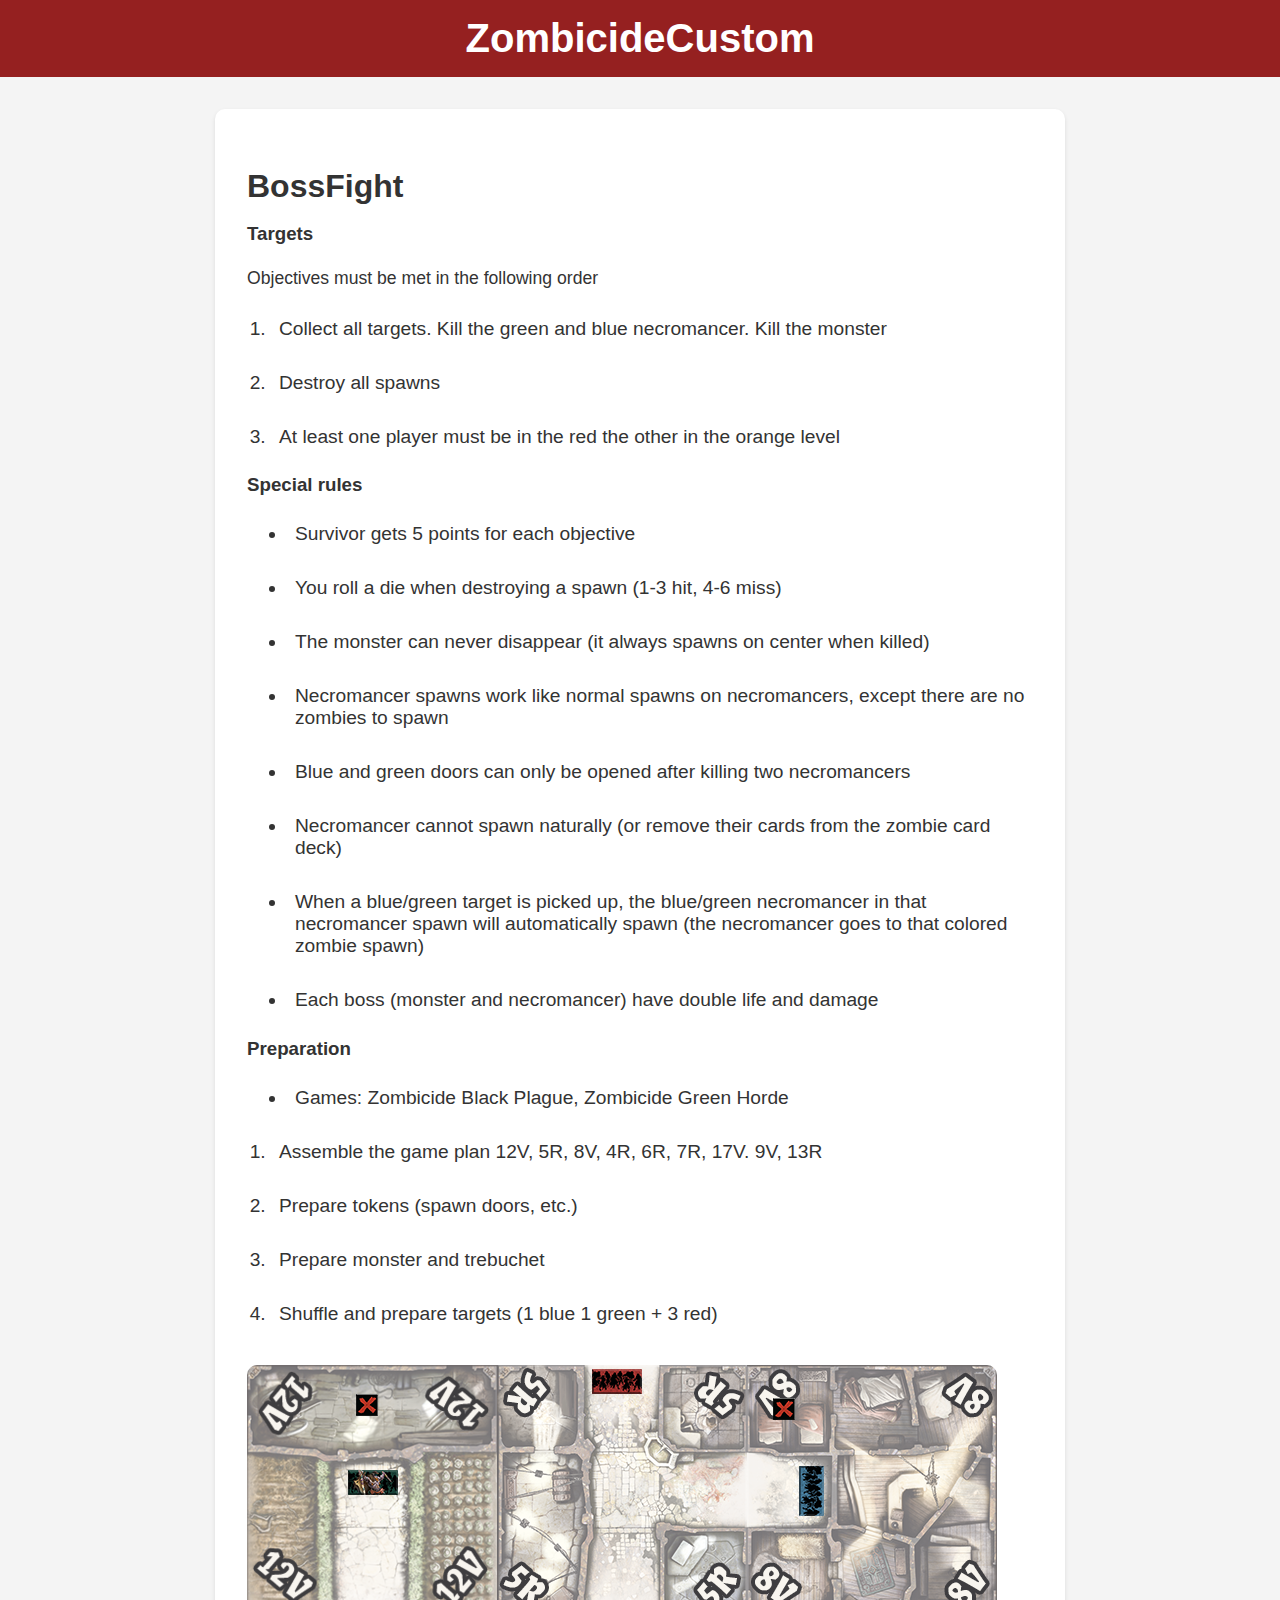
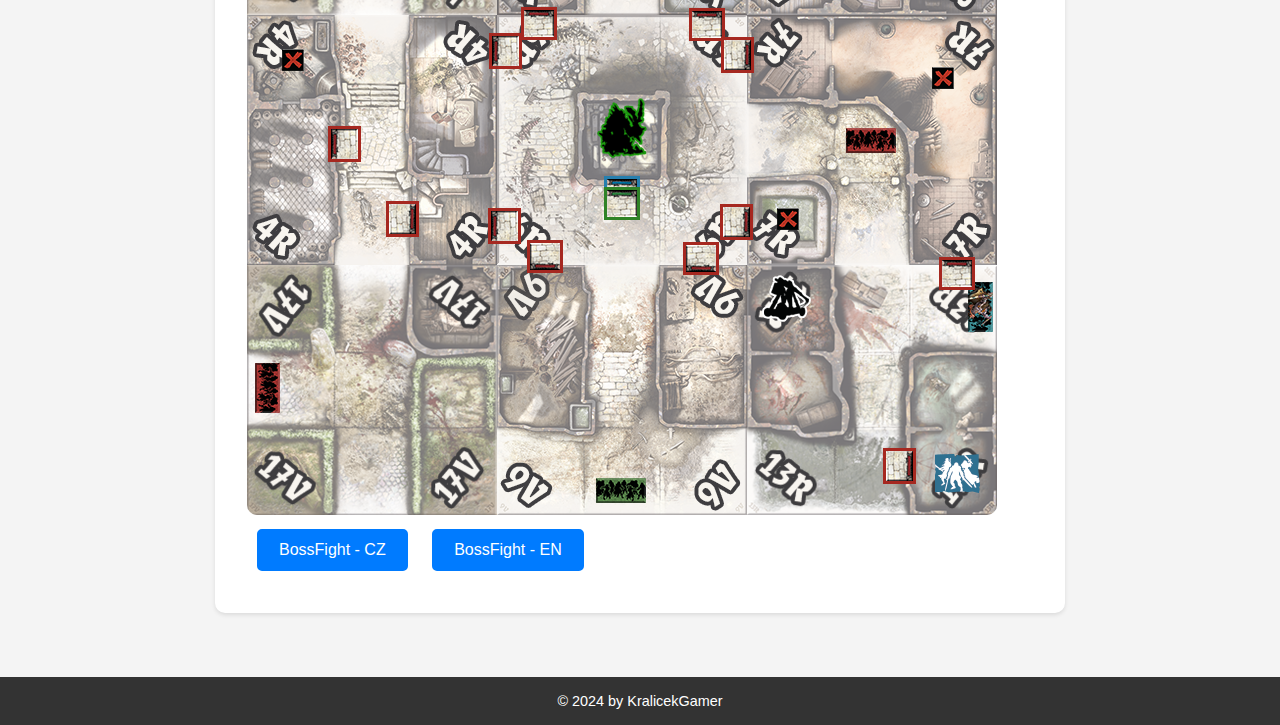
==== bossfight.html @ 4ea9c92c "v1.1" ====
<!DOCTYPE html>
<html lang="en">

<head>
    <meta charset="UTF-8">
    <meta name="viewport" content="width=device-width, initial-scale=1.0">
    <meta name="description" content="ZombicideCustom - BossFight map and challenge for the Zombicide board game. Engage in epic battles and test your strategies.">
    <meta name="keywords" content="Zombicide, board game, custom maps, challenges, BossFight, strategy">
    <meta name="author" content="KralicekGamer">
    <title>ZombicideCustom - BossFight</title>
    <link rel="stylesheet" href="./frontend/css/style.css">
    <link rel="icon" type="image/x-icon" href="./frontend/images/icon.png">
</head>

<body class="map-page">
    <div class="web">
        <div class="header" onclick="home()">
            <h1>ZombicideCustom</h1>
        </div>
        <div class="wrapper">
            <div class="wrapper-map">
                <h2>BossFight</h2>
                <h3>Targets</h3>
                <p>Objectives must be met in the following order</p>
                <ol>
                    <li>Collect all targets. Kill the green and blue necromancer. Kill the monster</li>
                    <li>Destroy all spawns</li>
                    <li>
                        At least one player must be in the red the other in the orange level
                    </li>
                </ol>

                <h3>Special rules</h3>
                <ul>
                    <li>Survivor gets 5 points for each objective</li>
                    <li>You roll a die when destroying a spawn (1-3 hit, 4-6 miss)</li>
                    <li>The monster can never disappear (it always spawns on center when killed)</li>
                    <li>Necromancer spawns work like normal spawns on necromancers, except there are no zombies to spawn
                    </li>
                    <li>Blue and green doors can only be opened after killing two necromancers</li>
                    <li>Necromancer cannot spawn naturally (or remove their cards from the zombie card deck)</li>
                    <li>When a blue/green target is picked up, the blue/green necromancer in that necromancer spawn will
                        automatically spawn (the necromancer goes to that colored zombie spawn)</li>
                    <li>Each boss (monster and necromancer) have double life and damage</li>
                </ul>

                <h3>Preparation</h3>
                <ul>
                    <li>Games: Zombicide Black Plague, Zombicide Green Horde</li>
                </ul>
                <ol>
                    <li>Assemble the game plan 12V, 5R, 8V, 4R, 6R, 7R, 17V. 9V, 13R</li>
                    <li>Prepare tokens (spawn doors, etc.)</li>
                    <li>Prepare monster and trebuchet</li>
                    <li>Shuffle and prepare targets (1 blue 1 green + 3 red)</li>
                </ol>
                <img src="./frontend/images/bossfight.png" alt="BossFight map">
                <a href="frontend/download/[CZ]BossFight.pdf" download>BossFight - CZ</a>
                <a href="frontend/download/[EN]BossFight.pdf" download>BossFight - EN</a>
            </div>
        </div>
        <div class="footer">
            <p>&copy; 2024 by KralicekGamer</p>
        </div>
    </div>
    <script>
        function home() {
            window.location.href = 'index.html';
        }
    </script>
</body>

</html>
---- frontend/css/style.css ----
body {
    font-family: 'Arial', sans-serif;
    margin: 0;
    padding: 0;
    background-color: #f4f4f4;
    color: #333;
}

.web {
    display: flex;
    flex-direction: column;
    min-height: 100vh;
}

.header {
    background-color: #a40909;
    color: white;
    padding: 1rem;
    text-align: center;
    cursor: pointer;
    transition: background-color 0.3s ease;
}

.header:hover {
    background-color: #952020;
}

.header h1 {
    margin: 0;
    font-size: 2.5rem;
}

.wrapper {
    flex: 1;
    padding: 2rem;
    width: 850px;
    margin: 0 auto;
}

.wrapper-about-us,
.wrapper-maps,
.wrapper-map,
.wrapper-socials,
.wrapper-book {
    background-color: white;
    padding: 2rem;
    border-radius: 10px;
    box-shadow: 0 2px 4px rgba(0, 0, 0, 0.1);
    margin-bottom: 2rem;
}

.wrapper-socials a {
    cursor: pointer;
    text-decoration: none;
    margin: 1rem 0;
    font-size: 1.2rem;
    padding: 0.5rem;
    border-radius: 5px;
    transition: background-color 0.3s ease;
}

.wrapper-socials a:hover {
    background-color: #f1f1f1;
}

.wrapper h2,
.wrapper-map h2,
.wrapper-socials h2 {
    font-size: 2rem;
    margin-bottom: 1rem;
}

.wrapper p,
.wrapper-map p {
    font-size: 1.1rem;
    line-height: 1.6;
}

.wrapper-maps ol,
.wrapper-map ol {
    padding-left: 1.5rem;
}

.wrapper-maps li,
.wrapper-map li {
    margin: 1rem 0;
    font-size: 1.2rem;
    padding: 0.5rem;
    border-radius: 5px;
    transition: background-color 0.3s ease;
}

.wrapper-maps li{
    cursor: pointer;
}

.home .wrapper-maps li:hover {
    background-color: #f1f1f1;
}

.wrapper-map img {
    max-width: 100%;
    height: auto;
    border-radius: 10px;
    margin-top: 1rem;
}

.footer {
    background-color: #333;
    color: white;
    text-align: center;
    padding: 1rem;
    font-size: 0.9rem;
}

.footer p {
    margin: 0;
}


@media (max-width: 768px) {
    .wrapper {
        padding: 1rem;
        width: auto;
    }

    .header h1 {
        font-size: 2rem;
    }

    .wrapper h2,
    .wrapper-map h2 {
        font-size: 1.5rem;
    }

    .wrapper p,
    .wrapper-map p {
        font-size: 1rem;
    }

    .wrapper-maps li,
    .wrapper-map li {
        font-size: 1rem;
    }

    .wrapper-about-us,
    .wrapper-maps,
    .wrapper-map {
        padding: 1rem;
    }
}


.wrapper-map a {
    display: inline-block;
    padding: 10px 20px;
    margin: 10px;
    text-decoration: none;
    color: #fff;
    background-color: #007bff;
    border: 2px solid #007bff;
    border-radius: 5px;
    transition: background-color 0.3s, border-color 0.3s;
}

.wrapper-map a:hover {
    background-color: #0056b3;
    border-color: #0056b3;
}
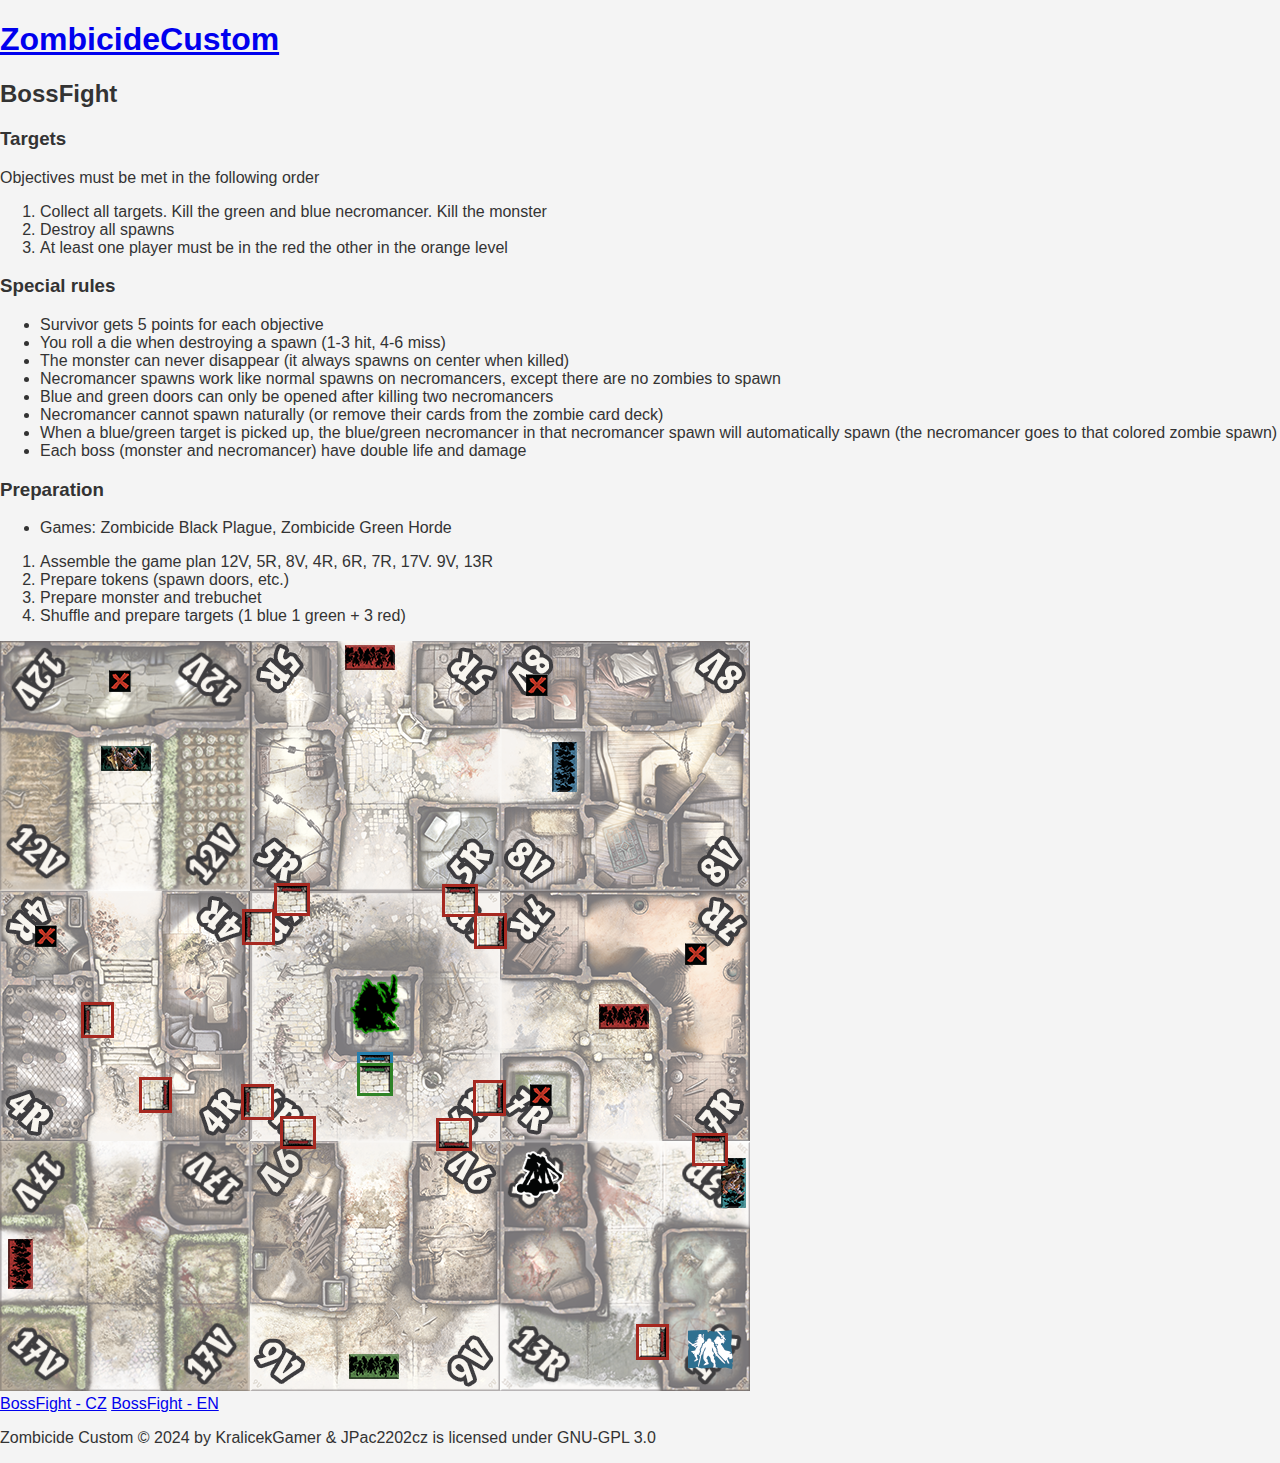
==== commit 63d2bde3: "v1.2" ====
--- a/bossfight.html
+++ b/bossfight.html
@@ -1,6 +1,5 @@
 <!DOCTYPE html>
 <html lang="en">
-
 <head>
     <meta charset="UTF-8">
     <meta name="viewport" content="width=device-width, initial-scale=1.0">
@@ -8,66 +7,55 @@
     <meta name="keywords" content="Zombicide, board game, custom maps, challenges, BossFight, strategy">
     <meta name="author" content="KralicekGamer">
     <title>ZombicideCustom - BossFight</title>
-    <link rel="stylesheet" href="./frontend/css/style.css">
     <link rel="icon" type="image/x-icon" href="./frontend/images/icon.png">
+    <link rel="stylesheet" href="./frontend/css/style.css">    
+    <link rel="preconnect" href="https://fonts.googleapis.com">
+<link rel="preconnect" href="https://fonts.gstatic.com" crossorigin>
+<link href="https://fonts.googleapis.com/css2?family=Dancing+Script:wght@400..700&family=Poppins:ital,wght@0,100;0,200;0,300;0,400;0,500;0,600;0,700;0,800;0,900;1,100;1,200;1,300;1,400;1,500;1,600;1,700;1,800;1,900&display=swap" rel="stylesheet">
 </head>
-
-<body class="map-page">
-    <div class="web">
-        <div class="header" onclick="home()">
-            <h1>ZombicideCustom</h1>
-        </div>
-        <div class="wrapper">
-            <div class="wrapper-map">
-                <h2>BossFight</h2>
-                <h3>Targets</h3>
-                <p>Objectives must be met in the following order</p>
-                <ol>
-                    <li>Collect all targets. Kill the green and blue necromancer. Kill the monster</li>
-                    <li>Destroy all spawns</li>
-                    <li>
-                        At least one player must be in the red the other in the orange level
-                    </li>
-                </ol>
-
-                <h3>Special rules</h3>
-                <ul>
-                    <li>Survivor gets 5 points for each objective</li>
-                    <li>You roll a die when destroying a spawn (1-3 hit, 4-6 miss)</li>
-                    <li>The monster can never disappear (it always spawns on center when killed)</li>
-                    <li>Necromancer spawns work like normal spawns on necromancers, except there are no zombies to spawn
-                    </li>
-                    <li>Blue and green doors can only be opened after killing two necromancers</li>
-                    <li>Necromancer cannot spawn naturally (or remove their cards from the zombie card deck)</li>
-                    <li>When a blue/green target is picked up, the blue/green necromancer in that necromancer spawn will
-                        automatically spawn (the necromancer goes to that colored zombie spawn)</li>
-                    <li>Each boss (monster and necromancer) have double life and damage</li>
-                </ul>
-
-                <h3>Preparation</h3>
-                <ul>
-                    <li>Games: Zombicide Black Plague, Zombicide Green Horde</li>
-                </ul>
-                <ol>
-                    <li>Assemble the game plan 12V, 5R, 8V, 4R, 6R, 7R, 17V. 9V, 13R</li>
-                    <li>Prepare tokens (spawn doors, etc.)</li>
-                    <li>Prepare monster and trebuchet</li>
-                    <li>Shuffle and prepare targets (1 blue 1 green + 3 red)</li>
-                </ol>
-                <img src="./frontend/images/bossfight.png" alt="BossFight map">
-                <a href="frontend/download/[CZ]BossFight.pdf" download>BossFight - CZ</a>
-                <a href="frontend/download/[EN]BossFight.pdf" download>BossFight - EN</a>
-            </div>
-        </div>
-        <div class="footer">
-            <p>&copy; 2024 by KralicekGamer</p>
-        </div>
-    </div>
-    <script>
-        function home() {
-            window.location.href = 'index.html';
-        }
-    </script>
+<body>
+    <header>
+        <h1><a href="./index.html">ZombicideCustom</a></h1>
+    </header>
+    <section>
+        <article>
+            <h2>BossFight</h2>
+            <h3>Targets</h3>
+            <p>Objectives must be met in the following order</p>
+            <ol>
+                <li>Collect all targets. Kill the green and blue necromancer. Kill the monster</li>
+                <li>Destroy all spawns</li>
+                <li>At least one player must be in the red the other in the orange level</li>
+            </ol>
+            <h3>Special rules</h3>
+            <ul>
+                <li>Survivor gets 5 points for each objective</li>
+                <li>You roll a die when destroying a spawn (1-3 hit, 4-6 miss)</li>
+                <li>The monster can never disappear (it always spawns on center when killed)</li>
+                <li>Necromancer spawns work like normal spawns on necromancers, except there are no zombies to spawn</li>
+                <li>Blue and green doors can only be opened after killing two necromancers</li>
+                <li>Necromancer cannot spawn naturally (or remove their cards from the zombie card deck)</li>
+                <li>When a blue/green target is picked up, the blue/green necromancer in that necromancer spawn will automatically spawn (the necromancer goes to that colored zombie spawn)</li>
+                <li>Each boss (monster and necromancer) have double life and damage</li>
+            </ul>
+            <h3>Preparation</h3>
+            <ul>
+                <li>Games: Zombicide Black Plague, Zombicide Green Horde</li>
+            </ul>
+            <ol>
+                <li>Assemble the game plan 12V, 5R, 8V, 4R, 6R, 7R, 17V. 9V, 13R</li>
+                <li>Prepare tokens (spawn doors, etc.)</li>
+                <li>Prepare monster and trebuchet</li>
+                <li>Shuffle and prepare targets (1 blue 1 green + 3 red)</li>
+            </ol>
+            <img src="./frontend/images/bossfight.png" alt="BossFight map">
+            <br>
+            <a href="frontend/download/[CZ]BossFight.pdf" class="btn">BossFight - CZ</a> 
+            <a href="frontend/download/[EN]BossFight.pdf" class="btn">BossFight - EN</a>   
+        </article>
+    </section>
+    <footer>
+        <p>Zombicide Custom &copy; 2024 by KralicekGamer & JPac2202cz is licensed under GNU-GPL 3.0</p>
+    </footer>
 </body>
-
 </html>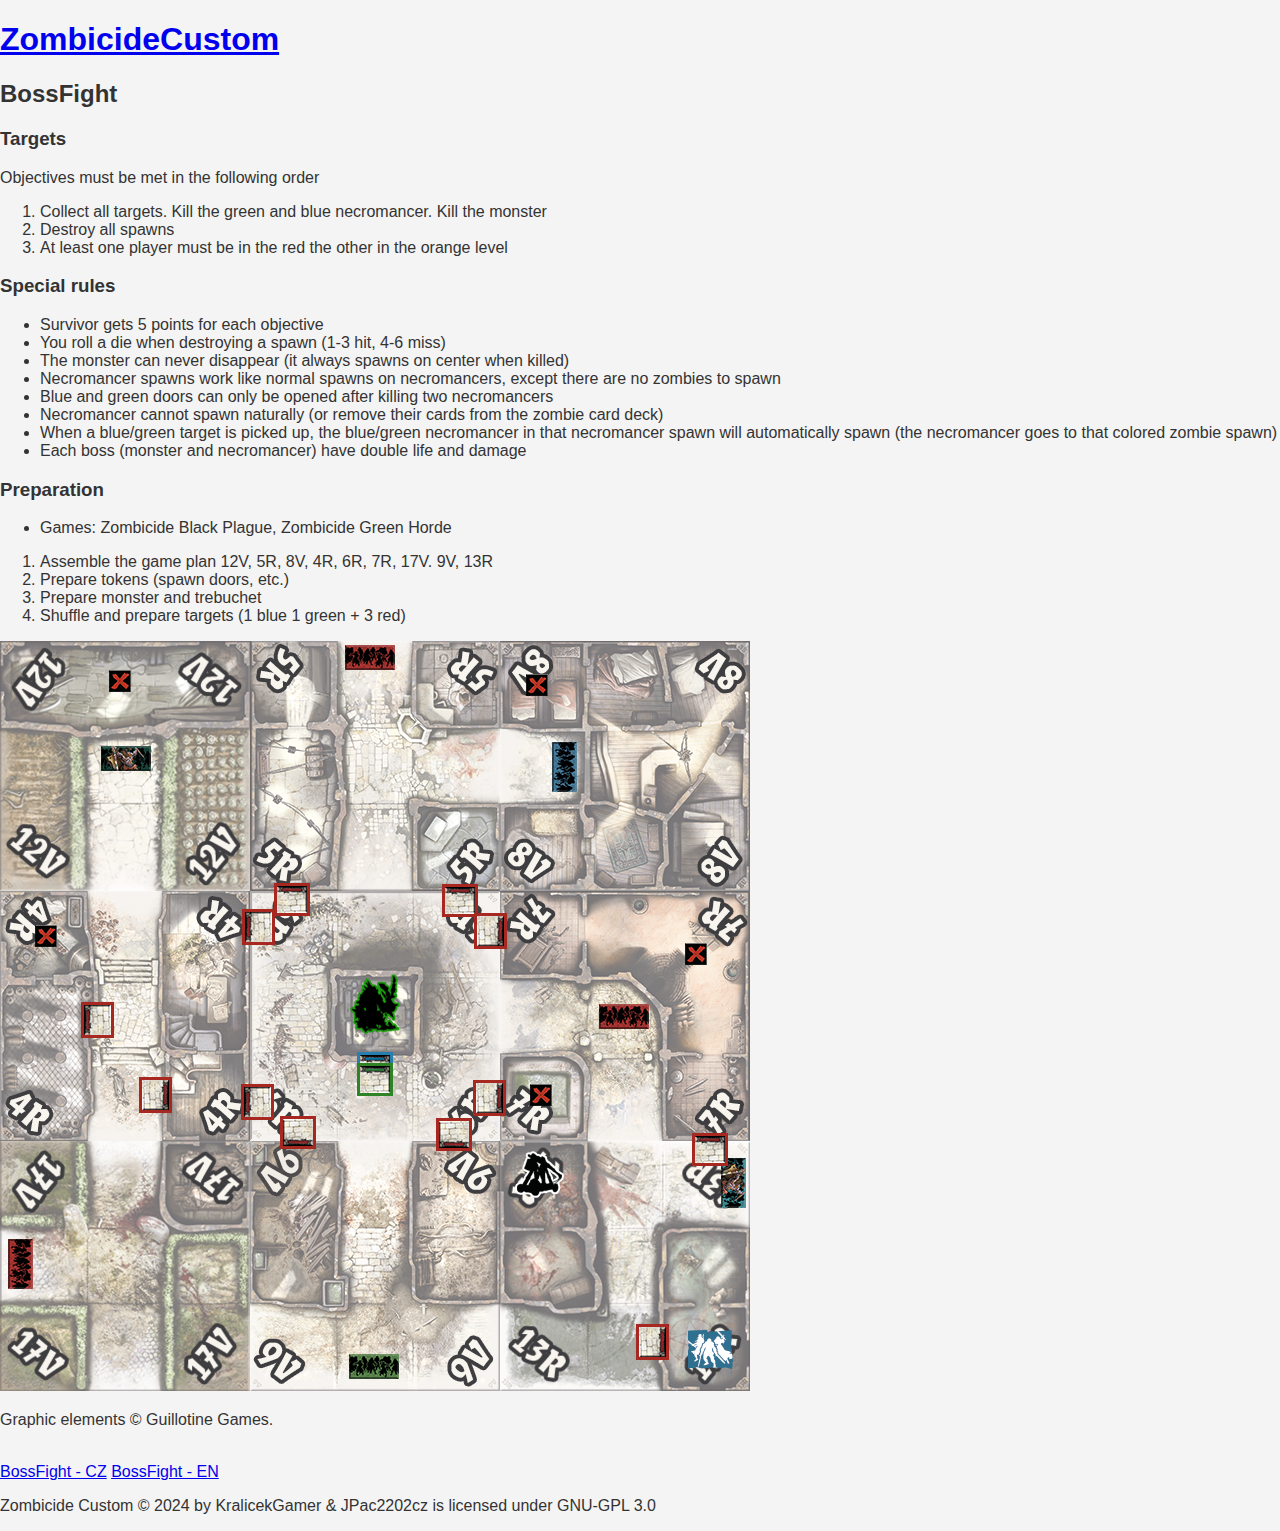
==== commit 73bf03b9: "v1.4" ====
--- a/bossfight.html
+++ b/bossfight.html
@@ -49,6 +49,7 @@
                 <li>Shuffle and prepare targets (1 blue 1 green + 3 red)</li>
             </ol>
             <img src="./frontend/images/bossfight.png" alt="BossFight map">
+            <p>Graphic elements © Guillotine Games.</p>
             <br>
             <a href="frontend/download/[CZ]BossFight.pdf" class="btn">BossFight - CZ</a> 
             <a href="frontend/download/[EN]BossFight.pdf" class="btn">BossFight - EN</a>   
